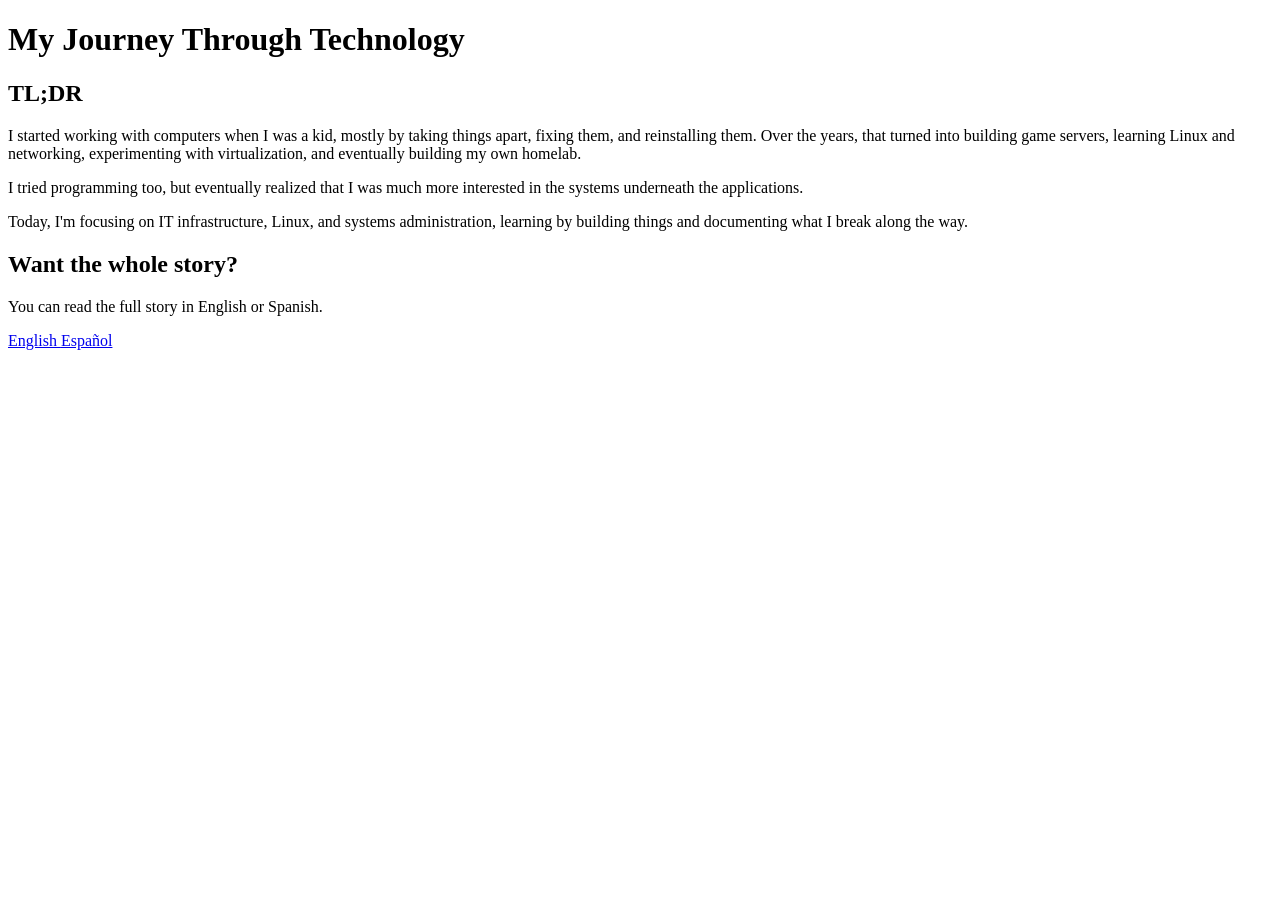
==== index.html @ e75f92ba "Add homepage" ====
<!doctype html>
<html lang="en">
  <head>
    <meta charset="UTF-8" />
    <meta name="viewport" content="width=device-width, initial-scale=1.0" />

    <title>My journey through technology</title>
    <meta
      name="description"
      content="My journey through technology, from my first computer to Linux, servers, networking, and my homelab."
    />

    <link rel="stylesheet" href="style.css" />
  </head>

  <body>
    <main class="container">
      <header class="hero">
        <h1>My Journey Through Technology</h1>
      </header>

      <section class="tldr">
        <h2>TL;DR</h2>

        <p>
          I started working with computers when I was a kid, mostly by taking
          things apart, fixing them, and reinstalling them. Over the years, that
          turned into building game servers, learning Linux and networking,
          experimenting with virtualization, and eventually building my own
          homelab.
        </p>

        <p>
          I tried programming too, but eventually realized that I was much more
          interested in the systems underneath the applications.
        </p>

        <p>
          Today, I'm focusing on IT infrastructure, Linux, and systems
          administration, learning by building things and documenting what I
          break along the way.
        </p>
      </section>

      <section class="story-link">
        <h2>Want the whole story?</h2>

        <p>You can read the full story in English or Spanish.</p>

        <div class="language-buttons">
          <a href="story-en.html" class="language-button"> English </a>

          <a href="story-es.html" class="language-button"> Español </a>
        </div>
      </section>
    </main>
  </body>
</html>
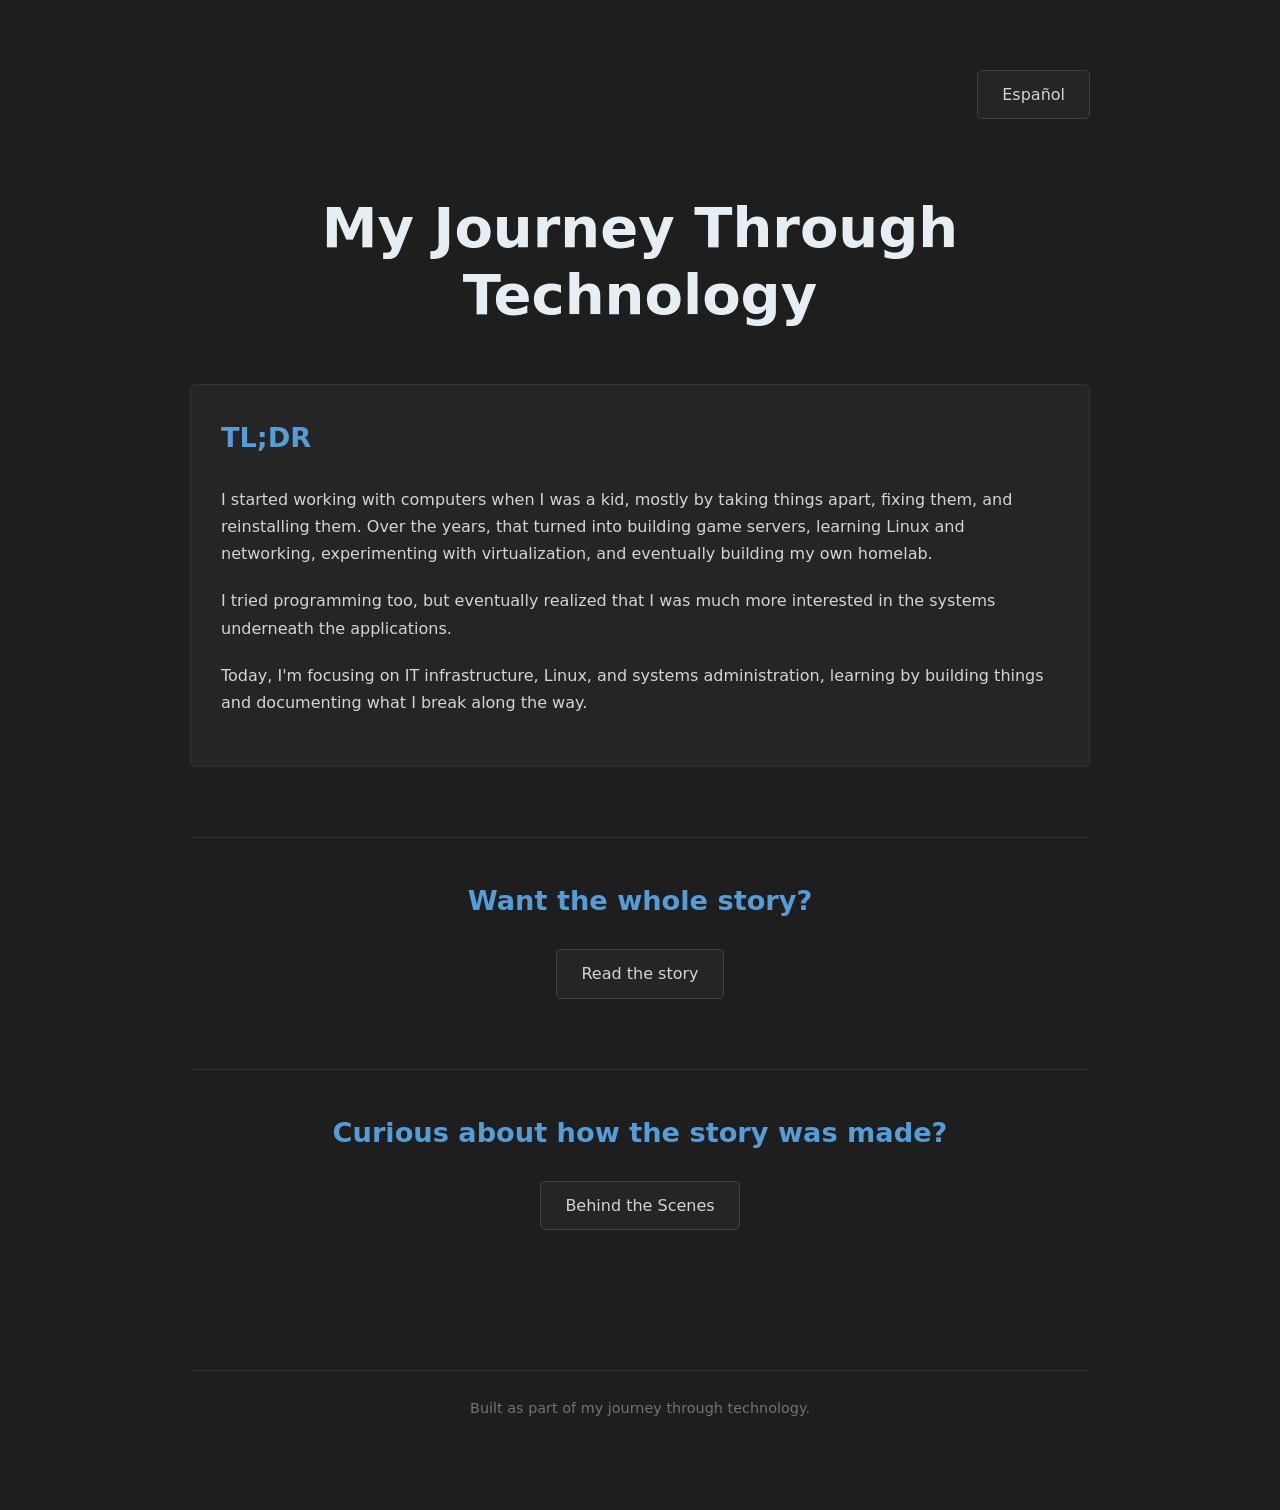
==== commit a0538886: "less buttons" ====
--- a/index.html
+++ b/index.html
@@ -4,17 +4,17 @@
     <meta charset="UTF-8" />
     <meta name="viewport" content="width=device-width, initial-scale=1.0" />
 
-    <title>My journey through technology</title>
-    <meta
-      name="description"
-      content="My journey through technology, from my first computer to Linux, servers, networking, and my homelab."
-    />
+    <title>My Journey Through Technology</title>
 
     <link rel="stylesheet" href="style.css" />
   </head>
 
   <body>
     <main class="container">
+      <div style="text-align: right; margin-bottom: 45px">
+        <a href="index-es.html" class="language-button"> Español </a>
+      </div>
+
       <header class="hero">
         <h1>My Journey Through Technology</h1>
       </header>
@@ -45,14 +45,20 @@
       <section class="story-link">
         <h2>Want the whole story?</h2>
 
-        <p>You can read the full story in English or Spanish.</p>
+        <a href="story-en.html" class="language-button"> Read the story </a>
+      </section>
 
-        <div class="language-buttons">
-          <a href="story-en.html" class="language-button"> English </a>
+      <section class="story-link">
+        <h2>Curious about how the story was made?</h2>
 
-          <a href="story-es.html" class="language-button"> Español </a>
-        </div>
+        <a href="behind-the-scenes.html" class="language-button">
+          Behind the Scenes
+        </a>
       </section>
+
+      <footer>
+        <p>Built as part of my journey through technology.</p>
+      </footer>
     </main>
   </body>
 </html>
--- a/style.css
+++ b/style.css
@@ -0,0 +1,262 @@
+/* =========================
+   Base
+   ========================= */
+
+* {
+  box-sizing: border-box;
+}
+
+html {
+  scroll-behavior: smooth;
+}
+
+body {
+  margin: 0;
+  background-color: #1e1e1e;
+  color: #d4d4d4;
+  font-family:
+    "Segoe UI",
+    system-ui,
+    -apple-system,
+    BlinkMacSystemFont,
+    sans-serif;
+  line-height: 1.7;
+}
+
+/* =========================
+   Main container
+   ========================= */
+
+.container {
+  width: min(900px, 90%);
+  margin: 0 auto;
+  padding: 70px 0;
+}
+
+/* =========================
+   Header / Hero
+   ========================= */
+
+.hero {
+  margin-bottom: 55px;
+  text-align: center;
+}
+
+.hero h1 {
+  margin: 0;
+  color: #e6edf3;
+  font-size: clamp(2.2rem, 5vw, 3.5rem);
+  line-height: 1.2;
+  font-weight: 600;
+}
+
+/* =========================
+   Headings
+   ========================= */
+
+h2 {
+  margin-top: 0;
+  margin-bottom: 25px;
+  color: #569cd6;
+  font-size: 1.7rem;
+  font-weight: 600;
+}
+
+h3 {
+  margin-top: 50px;
+  margin-bottom: 20px;
+  color: #e6edf3;
+  font-size: 1.35rem;
+  font-weight: 600;
+}
+
+/* =========================
+   Text
+   ========================= */
+
+p {
+  margin: 0 0 1.25rem;
+}
+
+strong {
+  color: #e6edf3;
+}
+
+a {
+  color: #569cd6;
+  text-decoration: none;
+}
+
+a:hover {
+  text-decoration: underline;
+}
+
+/* =========================
+   TL;DR
+   ========================= */
+
+.tldr {
+  margin-bottom: 70px;
+  padding: 30px;
+  background-color: #252526;
+  border: 1px solid #333333;
+  border-radius: 6px;
+}
+
+/* =========================
+   Story link section
+   ========================= */
+
+.story-link {
+  text-align: center;
+  padding: 40px 20px;
+  border-top: 1px solid #333333;
+}
+
+.story-link p {
+  color: #9da1a6;
+}
+
+/* =========================
+   Language buttons
+   ========================= */
+
+.language-buttons {
+  display: flex;
+  justify-content: center;
+  gap: 15px;
+  margin-top: 30px;
+  flex-wrap: wrap;
+}
+
+.language-button {
+  display: inline-block;
+  padding: 10px 24px;
+  color: #d4d4d4;
+  background-color: #252526;
+  border: 1px solid #3f3f46;
+  border-radius: 5px;
+  font-size: 1rem;
+  margin-bottom: 30px;
+  transition:
+    background-color 0.15s ease,
+    border-color 0.15s ease;
+}
+
+.language-button:hover {
+  background-color: #333333;
+  border-color: #569cd6;
+  text-decoration: none;
+}
+
+/* =========================
+   Full story
+   ========================= */
+
+.story {
+  margin-top: 20px;
+}
+
+.story-title {
+  margin-bottom: 45px;
+  color: #e6edf3;
+  font-size: clamp(2rem, 4vw, 2.8rem);
+  line-height: 1.25;
+}
+
+/* =========================
+   Chapters
+   ========================= */
+
+.chapter {
+  margin-bottom: 65px;
+}
+
+.chapter h2 {
+  padding-bottom: 10px;
+  border-bottom: 1px solid #333333;
+}
+
+.chapter p:last-child {
+  margin-bottom: 0;
+}
+
+/* =========================
+   Inline code
+   ========================= */
+
+code {
+  padding: 2px 5px;
+  background-color: #252526;
+  color: #ce9178;
+  border-radius: 3px;
+  font-family: Consolas, "Courier New", monospace;
+  font-size: 0.9em;
+}
+
+/* =========================
+   Navigation
+   ========================= */
+
+.back-link {
+  display: inline-block;
+  margin-bottom: 45px;
+  color: #569cd6;
+}
+
+.back-link:hover {
+  text-decoration: underline;
+}
+
+/* =========================
+   Footer
+   ========================= */
+
+footer {
+  margin-top: 70px;
+  padding-top: 25px;
+  border-top: 1px solid #333333;
+  color: #6f7378;
+  font-size: 0.9rem;
+  text-align: center;
+}
+
+/* =========================
+   Mobile
+   ========================= */
+
+@media (max-width: 600px) {
+  .container {
+    width: 92%;
+    padding: 45px 0;
+  }
+
+  .hero {
+    margin-bottom: 40px;
+  }
+
+  .tldr {
+    padding: 22px;
+  }
+
+  .chapter {
+    margin-bottom: 50px;
+  }
+
+  h2 {
+    font-size: 1.45rem;
+  }
+
+  .story-title {
+    font-size: 2rem;
+  }
+
+  .language-buttons {
+    flex-direction: column;
+    align-items: stretch;
+  }
+
+  .language-button {
+    text-align: center;
+  }
+}
